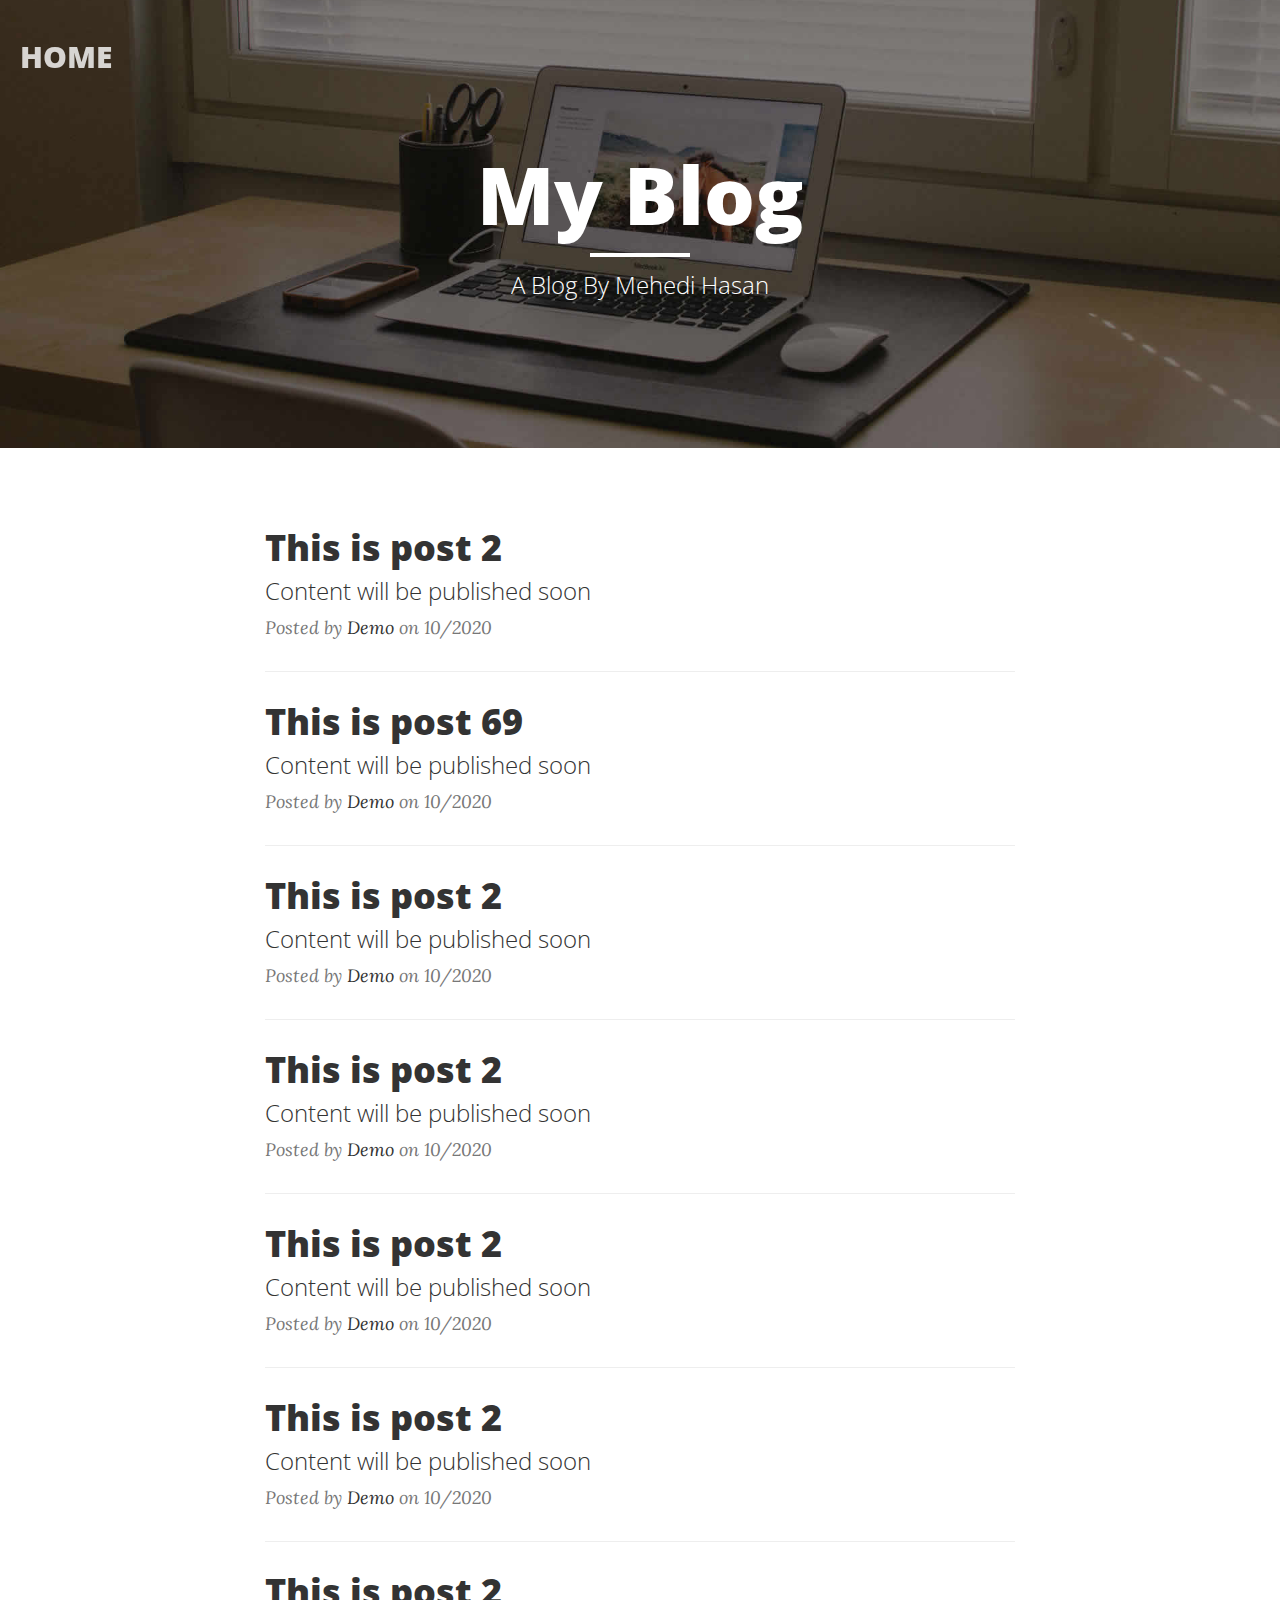
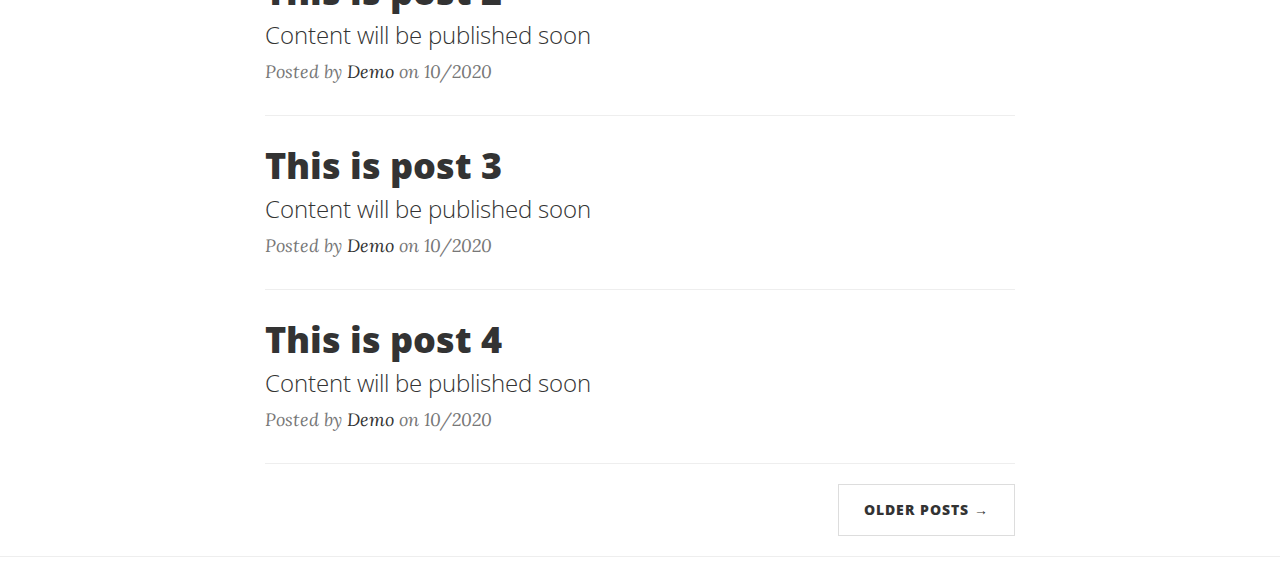
==== blog/blog.html @ 6856d584 "ayf" ====
<!DOCTYPE html>
<html lang="en">

<head>

    <meta charset="utf-8">
    <meta http-equiv="X-UA-Compatible" content="IE=edge">
    <meta name="viewport" content="width=device-width, initial-scale=1">
    <meta name="description" content="">
    <meta name="author" content="">

    <title>Blog</title>

    <!-- Bootstrap Core CSS -->
    <link href="vendor/bootstrap/css/bootstrap.min.css" rel="stylesheet">

    <!-- Theme CSS -->
    <link href="css/clean-blog.min.css" rel="stylesheet">

    <!-- Custom Fonts -->
    <link href="vendor/font-awesome/css/font-awesome.min.css" rel="stylesheet" type="text/css">
    <link href='https://fonts.googleapis.com/css?family=Lora:400,700,400italic,700italic' rel='stylesheet' type='text/css'>
    <link href='https://fonts.googleapis.com/css?family=Open+Sans:300italic,400italic,600italic,700italic,800italic,400,300,600,700,800' rel='stylesheet' type='text/css'>

    <!-- HTML5 Shim and Respond.js IE8 support of HTML5 elements and media queries -->
    <!-- WARNING: Respond.js doesn't work if you view the page via file:// -->
    <!--[if lt IE 9]>
        <script src="https://oss.maxcdn.com/libs/html5shiv/3.7.0/html5shiv.js"></script>
        <script src="https://oss.maxcdn.com/libs/respond.js/1.4.2/respond.min.js"></script>
    <![endif]-->

</head>

<body>

    <!-- Navigation -->
    <nav class="navbar navbar-default navbar-custom navbar-fixed-top">
        <div class="container-fluid">
            <!-- Brand and toggle get grouped for better mobile display -->
            <div class="navbar-header page-scroll">
                <button type="button" class="navbar-toggle" data-toggle="collapse" data-target="#bs-example-navbar-collapse-1">
                    <span class="sr-only">Toggle navigation</span>
                    Menu <i class="fa fa-bars"></i>
                </button>
                <a class="navbar-brand" href="/iammahedi/index.html"><h2>HOME</h2></a>
            </div>

        </div>
        <!-- /.container -->
    </nav>

    <!-- Page Header -->
    <!-- Set your background image for this header on the line below. -->
    <header class="intro-header" style="background-image: url('img/home-bg.jpg')">
        <div class="container">
            <div class="row">
                <div class="col-lg-8 col-lg-offset-2 col-md-10 col-md-offset-1">
                    <div class="site-heading">
                        <h1>My Blog</h1>
                        <hr class="small">
                        <span class="subheading">A Blog By Mehedi Hasan</span>
                    </div>
                </div>
            </div>
        </div>
    </header>

    <!-- Main Content -->
    <div class="container">
        <div class="row">
            <div class="col-lg-8 col-lg-offset-2 col-md-10 col-md-offset-1">
                
                <div class="post-preview">
                    <a href="#">
                        <h2 class="post-title">
                            This is post 2
                        </h2>
                        <h3 class="post-subtitle">
                            Content will be published soon
                        </h3>
                    </a>
                    <p class="post-meta">Posted by <a href="#">Demo</a> on 10/2020</p>
                </div>
                <hr>



                 <div class="post-preview">
                    <a href="#">
                        <h2 class="post-title">
                            This is post 69
                        </h2>
                        <h3 class="post-subtitle">
                            Content will be published soon
                        </h3>
                    </a>
                    <p class="post-meta">Posted by <a href="#">Demo</a> on 10/2020</p>
                </div>
                <hr>



                 <div class="post-preview">
                    <a href="#">
                        <h2 class="post-title">
                            This is post 2
                        </h2>
                        <h3 class="post-subtitle">
                            Content will be published soon
                        </h3>
                    </a>
                    <p class="post-meta">Posted by <a href="#">Demo</a> on 10/2020</p>
                </div>
                <hr>



                 <div class="post-preview">
                    <a href="#">
                        <h2 class="post-title">
                            This is post 2
                        </h2>
                        <h3 class="post-subtitle">
                            Content will be published soon
                        </h3>
                    </a>
                    <p class="post-meta">Posted by <a href="#">Demo</a> on 10/2020</p>
                </div>
                <hr>



                 <div class="post-preview">
                    <a href="#">
                        <h2 class="post-title">
                            This is post 2
                        </h2>
                        <h3 class="post-subtitle">
                            Content will be published soon
                        </h3>
                    </a>
                    <p class="post-meta">Posted by <a href="#">Demo</a> on 10/2020</p>
                </div>
                <hr>



                 <div class="post-preview">
                    <a href="#">
                        <h2 class="post-title">
                            This is post 2
                        </h2>
                        <h3 class="post-subtitle">
                            Content will be published soon
                        </h3>
                    </a>
                    <p class="post-meta">Posted by <a href="#">Demo</a> on 10/2020</p>
                </div>
                <hr>


                 <div class="post-preview">
                    <a href="#">
                        <h2 class="post-title">
                            This is post 2
                        </h2>
                        <h3 class="post-subtitle">
                            Content will be published soon
                        </h3>
                    </a>
                    <p class="post-meta">Posted by <a href="#">Demo</a> on 10/2020</p>
                </div>
                <hr>



                <div class="post-preview">
                    <a href="#">
                        <h2 class="post-title">
                            This is post 3
                        </h2>
                        <h3 class="post-subtitle">
                            Content will be published soon
                        </h3>
                    </a>
                    <p class="post-meta">Posted by <a href="#">Demo</a> on 10/2020</p>
                </div>
                <hr>



                <div class="post-preview">
                    <a href="#">
                        <h2 class="post-title">
                            This is post 4
                        </h2>
                        <h3 class="post-subtitle">
                            Content will be published soon
                        </h3>
                    </a>
                    <p class="post-meta">Posted by <a href="#">Demo</a> on 10/2020</p>
                </div>
                <hr>



                <!-- Pager -->
                <ul class="pager">
                    <li class="next">
                        <a href="#">Older Posts &rarr;</a>
                    </li>
                </ul>
            </div>
        </div>
    </div>

    <hr>


    <!-- jQuery -->
    <script src="vendor/jquery/jquery.min.js"></script>

    <!-- Bootstrap Core JavaScript -->
    <script src="vendor/bootstrap/js/bootstrap.min.js"></script>

    <!-- Contact Form JavaScript -->
    <script src="js/jqBootstrapValidation.js"></script>
    <script src="js/contact_me.js"></script>

    <!-- Theme JavaScript -->
    <script src="js/clean-blog.min.js"></script>

</body>
</html>
---- blog/css/clean-blog.min.css ----
/*!
 * Start Bootstrap - Clean Blog v3.3.7+1 (http://startbootstrap.com/template-overviews/clean-blog)
 * Copyright 2013-2017 Start Bootstrap
 * Licensed under MIT (https://github.com/BlackrockDigital/startbootstrap/blob/gh-pages/LICENSE)
 */a,body{color:#333}.navbar-custom .nav li a,.navbar-custom .navbar-brand,h1,h2,h3,h4,h5,h6{font-weight:800}.caption,.intro-header .page-heading,.intro-header .site-heading,footer .copyright{text-align:center}body{font-family:Lora,'Times New Roman',serif;font-size:20px;-webkit-tap-highlight-color:#0085A1}.intro-header .page-heading .subheading,.intro-header .post-heading .subheading,.intro-header .site-heading .subheading,.navbar-custom,h1,h2,h3,h4,h5,h6{font-family:'Open Sans','Helvetica Neue',Helvetica,Arial,sans-serif}p{line-height:1.5;margin:30px 0}p a{text-decoration:underline}a:focus,a:hover{color:#0085A1}a img:focus,a img:hover{cursor:zoom-in}blockquote{color:#777;font-style:italic}hr.small{max-width:100px;margin:15px auto;border-width:4px;border-color:#fff}.navbar-custom{position:absolute;top:0;left:0;width:100%;z-index:3}.navbar-custom .navbar-header .navbar-toggle{color:#777;font-weight:800;text-transform:uppercase;font-size:12px}.navbar-custom .nav li a{text-transform:uppercase;font-size:12px;letter-spacing:1px}@media only screen and (min-width:768px){.navbar-custom{background:0 0;border-bottom:1px solid transparent}.navbar-custom .navbar-brand{color:#fff;padding:20px}.navbar-custom .navbar-brand:focus,.navbar-custom .navbar-brand:hover{color:rgba(255,255,255,.8)}.navbar-custom .nav li a{color:#fff;padding:20px}.navbar-custom .nav li a:focus,.navbar-custom .nav li a:hover{color:rgba(255,255,255,.8)}.navbar-custom .nav li ul.dropdown-menu a{color:#333}.navbar-custom .nav li ul.dropdown-menu a:focus,.navbar-custom .nav li ul.dropdown-menu a:hover{color:#0085A1}}@media only screen and (min-width:1170px){.navbar-custom{-webkit-transition:background-color .3s;-moz-transition:background-color .3s;transition:background-color .3s;-webkit-transform:translate3d(0,0,0);-moz-transform:translate3d(0,0,0);-ms-transform:translate3d(0,0,0);-o-transform:translate3d(0,0,0);transform:translate3d(0,0,0);-webkit-backface-visibility:hidden;backface-visibility:hidden}.navbar-custom.is-fixed{position:fixed;top:-61px;background-color:rgba(255,255,255,.9);border-bottom:1px solid #f2f2f2;-webkit-transition:-webkit-transform .3s;-moz-transition:-moz-transform .3s;transition:transform .3s}.navbar-custom.is-fixed .navbar-brand{color:#333}.navbar-custom.is-fixed .navbar-brand:focus,.navbar-custom.is-fixed .navbar-brand:hover{color:#0085A1}.navbar-custom.is-fixed .nav li a{color:#333}.navbar-custom.is-fixed .nav li a:focus,.navbar-custom.is-fixed .nav li a:hover{color:#0085A1}.navbar-custom.is-visible{-webkit-transform:translate3d(0,100%,0);-moz-transform:translate3d(0,100%,0);-ms-transform:translate3d(0,100%,0);-o-transform:translate3d(0,100%,0);transform:translate3d(0,100%,0)}}.intro-header{background:center center no-repeat;-webkit-background-size:cover;-moz-background-size:cover;background-size:cover;-o-background-size:cover;margin-bottom:50px}.intro-header .page-heading,.intro-header .post-heading,.intro-header .site-heading{padding:100px 0 50px;color:#fff}.intro-header .page-heading h1,.intro-header .site-heading h1{margin-top:0;font-size:50px}.intro-header .page-heading .subheading,.intro-header .site-heading .subheading{font-size:24px;line-height:1.1;display:block;font-weight:300;margin:10px 0 0}@media only screen and (min-width:768px){.intro-header .page-heading,.intro-header .post-heading,.intro-header .site-heading{padding:150px 0}.intro-header .page-heading h1,.intro-header .site-heading h1{font-size:80px}}.intro-header .post-heading h1{font-size:35px}.intro-header .post-heading .meta,.intro-header .post-heading .subheading{line-height:1.1;display:block}.intro-header .post-heading .subheading{font-size:24px;margin:10px 0 30px;font-weight:600}.intro-header .post-heading .meta{font-family:Lora,'Times New Roman',serif;font-style:italic;font-weight:300;font-size:20px}.intro-header .post-heading .meta a{color:#fff}@media only screen and (min-width:768px){.intro-header .post-heading h1{font-size:55px}.intro-header .post-heading .subheading{font-size:30px}}.post-preview>a{color:#333}.post-preview>a:focus,.post-preview>a:hover{text-decoration:none;color:#0085A1}.post-preview>a>.post-title{font-size:30px;margin-top:30px;margin-bottom:10px}.post-preview>a>.post-subtitle{margin:0 0 10px;font-weight:300}.post-preview>.post-meta{color:#777;font-size:18px;font-style:italic;margin-top:0}.post-preview>.post-meta>a{text-decoration:none;color:#333}.post-preview>.post-meta>a:focus,.post-preview>.post-meta>a:hover{color:#0085A1;text-decoration:underline}@media only screen and (min-width:768px){.post-preview>a>.post-title{font-size:36px}}.section-heading{font-size:36px;margin-top:60px;font-weight:700}.btn,.pager li>a,.pager li>span{font-family:'Open Sans','Helvetica Neue',Helvetica,Arial,sans-serif;text-transform:uppercase;font-weight:800;letter-spacing:1px}.caption{font-size:14px;padding:10px;font-style:italic;margin:0;display:block;border-bottom-right-radius:5px;border-bottom-left-radius:5px}footer{padding:50px 0 65px}footer .list-inline{margin:0;padding:0}footer .copyright{font-size:14px;margin-bottom:0}.floating-label-form-group{font-size:14px;position:relative;margin-bottom:0;padding-bottom:.5em;border-bottom:1px solid #eee}.floating-label-form-group input,.floating-label-form-group textarea{z-index:1;position:relative;padding-right:0;padding-left:0;border:none;border-radius:0;font-size:1.5em;background:0 0;box-shadow:none!important;resize:none}.floating-label-form-group label{display:block;z-index:0;position:relative;top:2em;margin:0;font-size:.85em;line-height:1.764705882em;vertical-align:middle;vertical-align:baseline;opacity:0;-webkit-transition:top .3s ease,opacity .3s ease;-moz-transition:top .3s ease,opacity .3s ease;-ms-transition:top .3s ease,opacity .3s ease;transition:top .3s ease,opacity .3s ease}.floating-label-form-group::not(:first-child){padding-left:14px;border-left:1px solid #eee}.floating-label-form-group-with-value label{top:0;opacity:1}.floating-label-form-group-with-focus label{color:#0085A1}form .row:first-child .floating-label-form-group{border-top:1px solid #eee}.btn{font-size:14px;border-radius:0;padding:15px 25px}.btn-lg{font-size:16px;padding:25px 35px}.btn-default:focus,.btn-default:hover{background-color:#0085A1;border:1px solid #0085A1;color:#fff}.pager{margin:20px 0 0}.pager li>a,.pager li>span{font-size:14px;padding:15px 25px;background-color:#fff;border-radius:0}.pager li>a:focus,.pager li>a:hover{color:#fff;background-color:#0085A1;border:1px solid #0085A1}.pager .disabled>a,.pager .disabled>a:focus,.pager .disabled>a:hover,.pager .disabled>span{color:#777;background-color:#333;cursor:not-allowed}::-moz-selection{color:#fff;text-shadow:none;background:#0085A1}::selection{color:#fff;text-shadow:none;background:#0085A1}img::selection{color:#fff;background:0 0}img::-moz-selection{color:#fff;background:0 0}
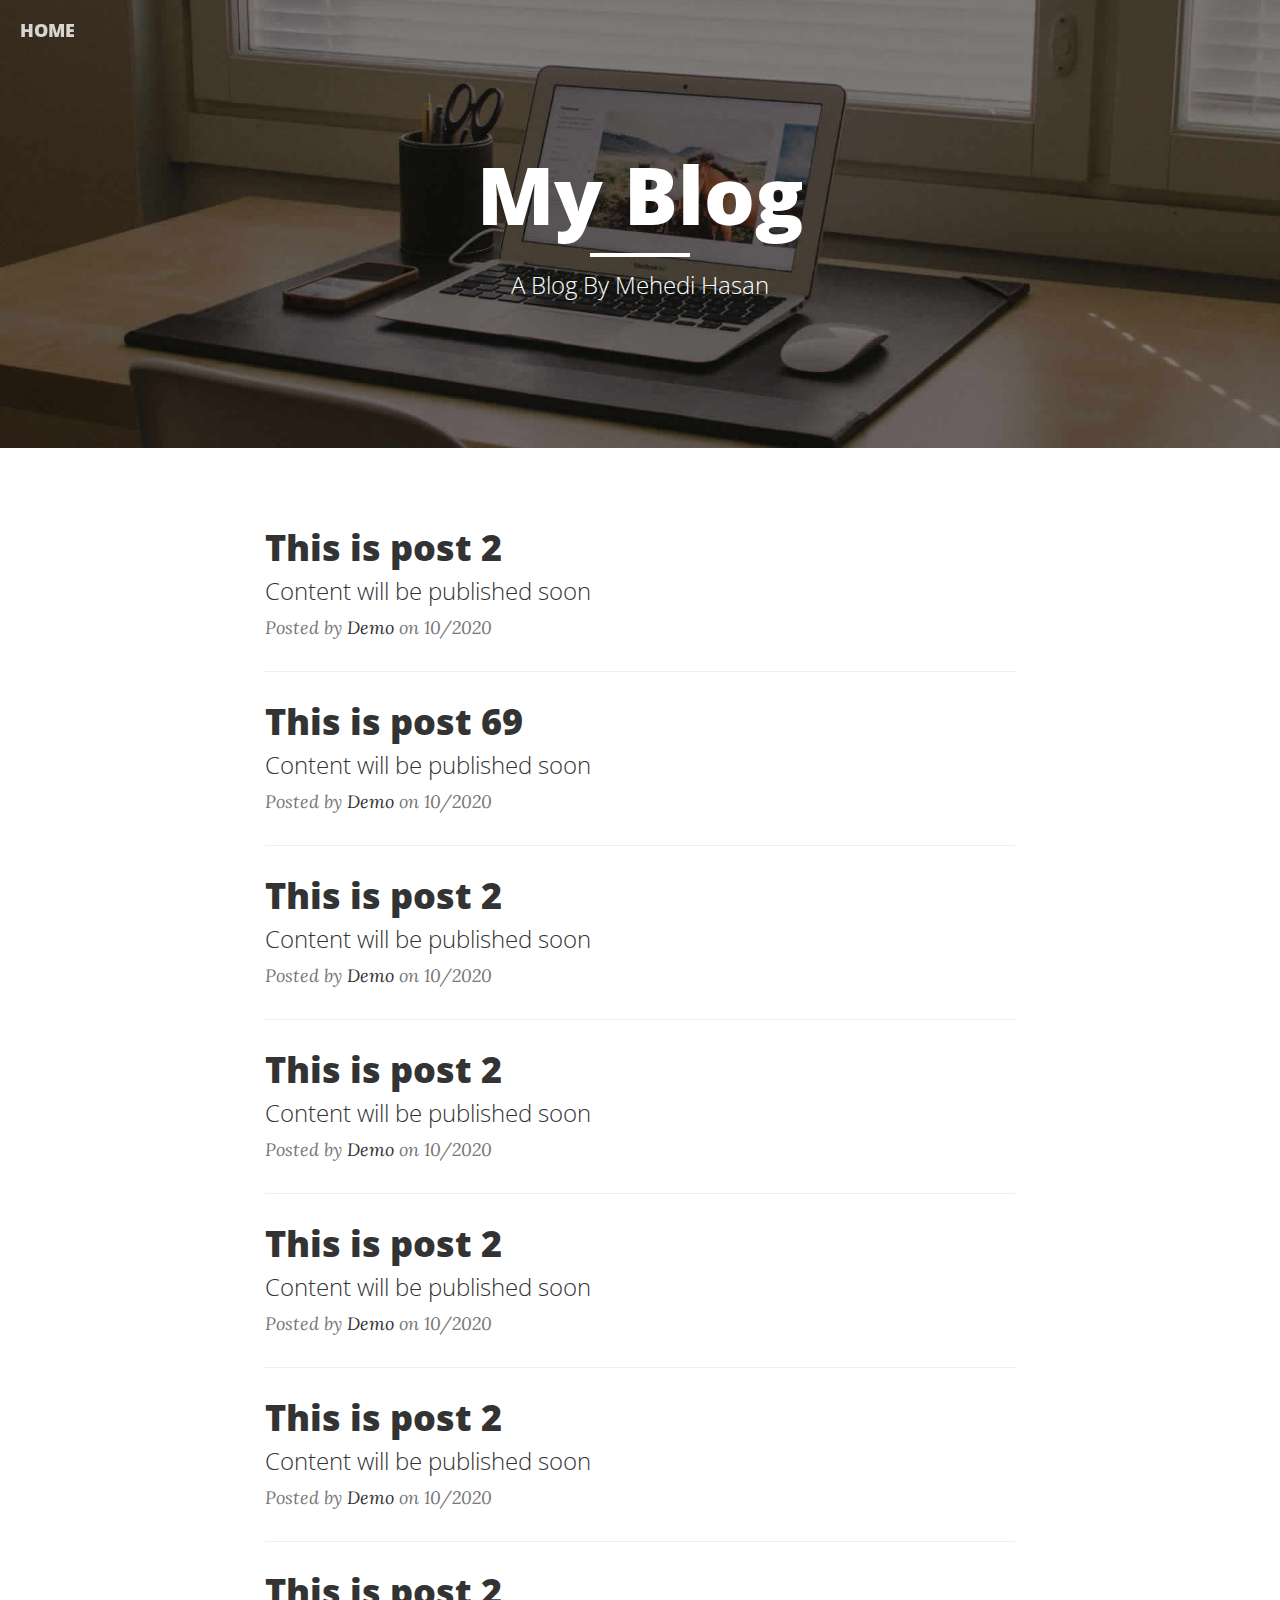
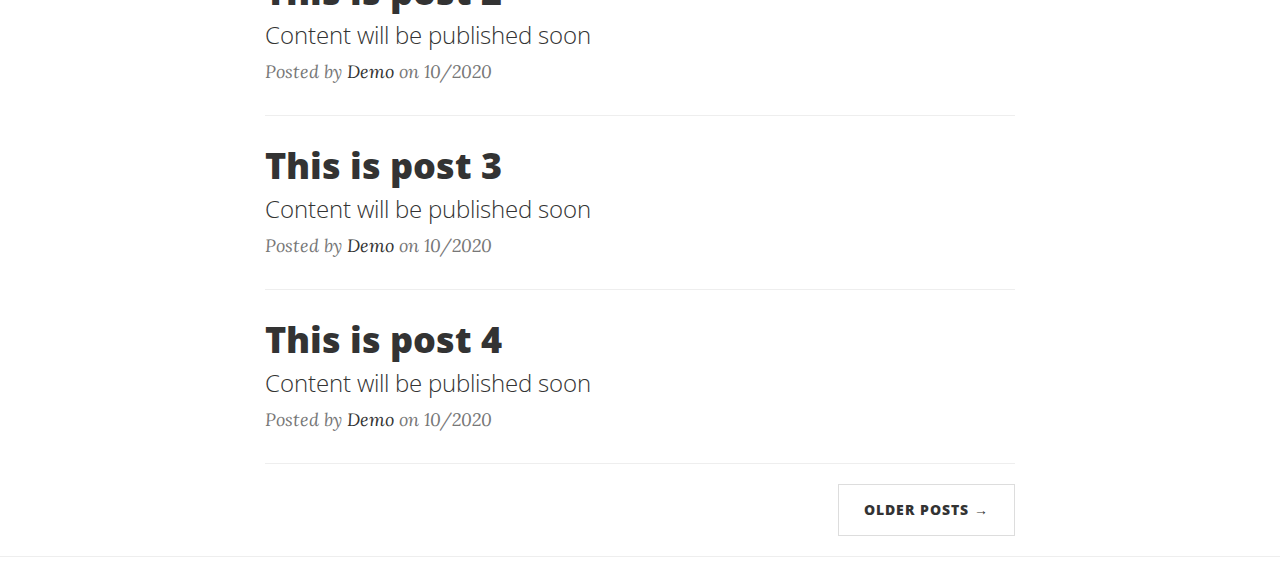
==== commit bf176cbd: "ayf" ====
--- a/blog/blog.html
+++ b/blog/blog.html
@@ -38,11 +38,7 @@
         <div class="container-fluid">
             <!-- Brand and toggle get grouped for better mobile display -->
             <div class="navbar-header page-scroll">
-                <button type="button" class="navbar-toggle" data-toggle="collapse" data-target="#bs-example-navbar-collapse-1">
-                    <span class="sr-only">Toggle navigation</span>
-                    Menu <i class="fa fa-bars"></i>
-                </button>
-                <a class="navbar-brand" href="/iammahedi/index.html"><h2>HOME</h2></a>
+                <a class="navbar-brand" href="/iammahedi/index.html">HOME</a>
             </div>
 
         </div>
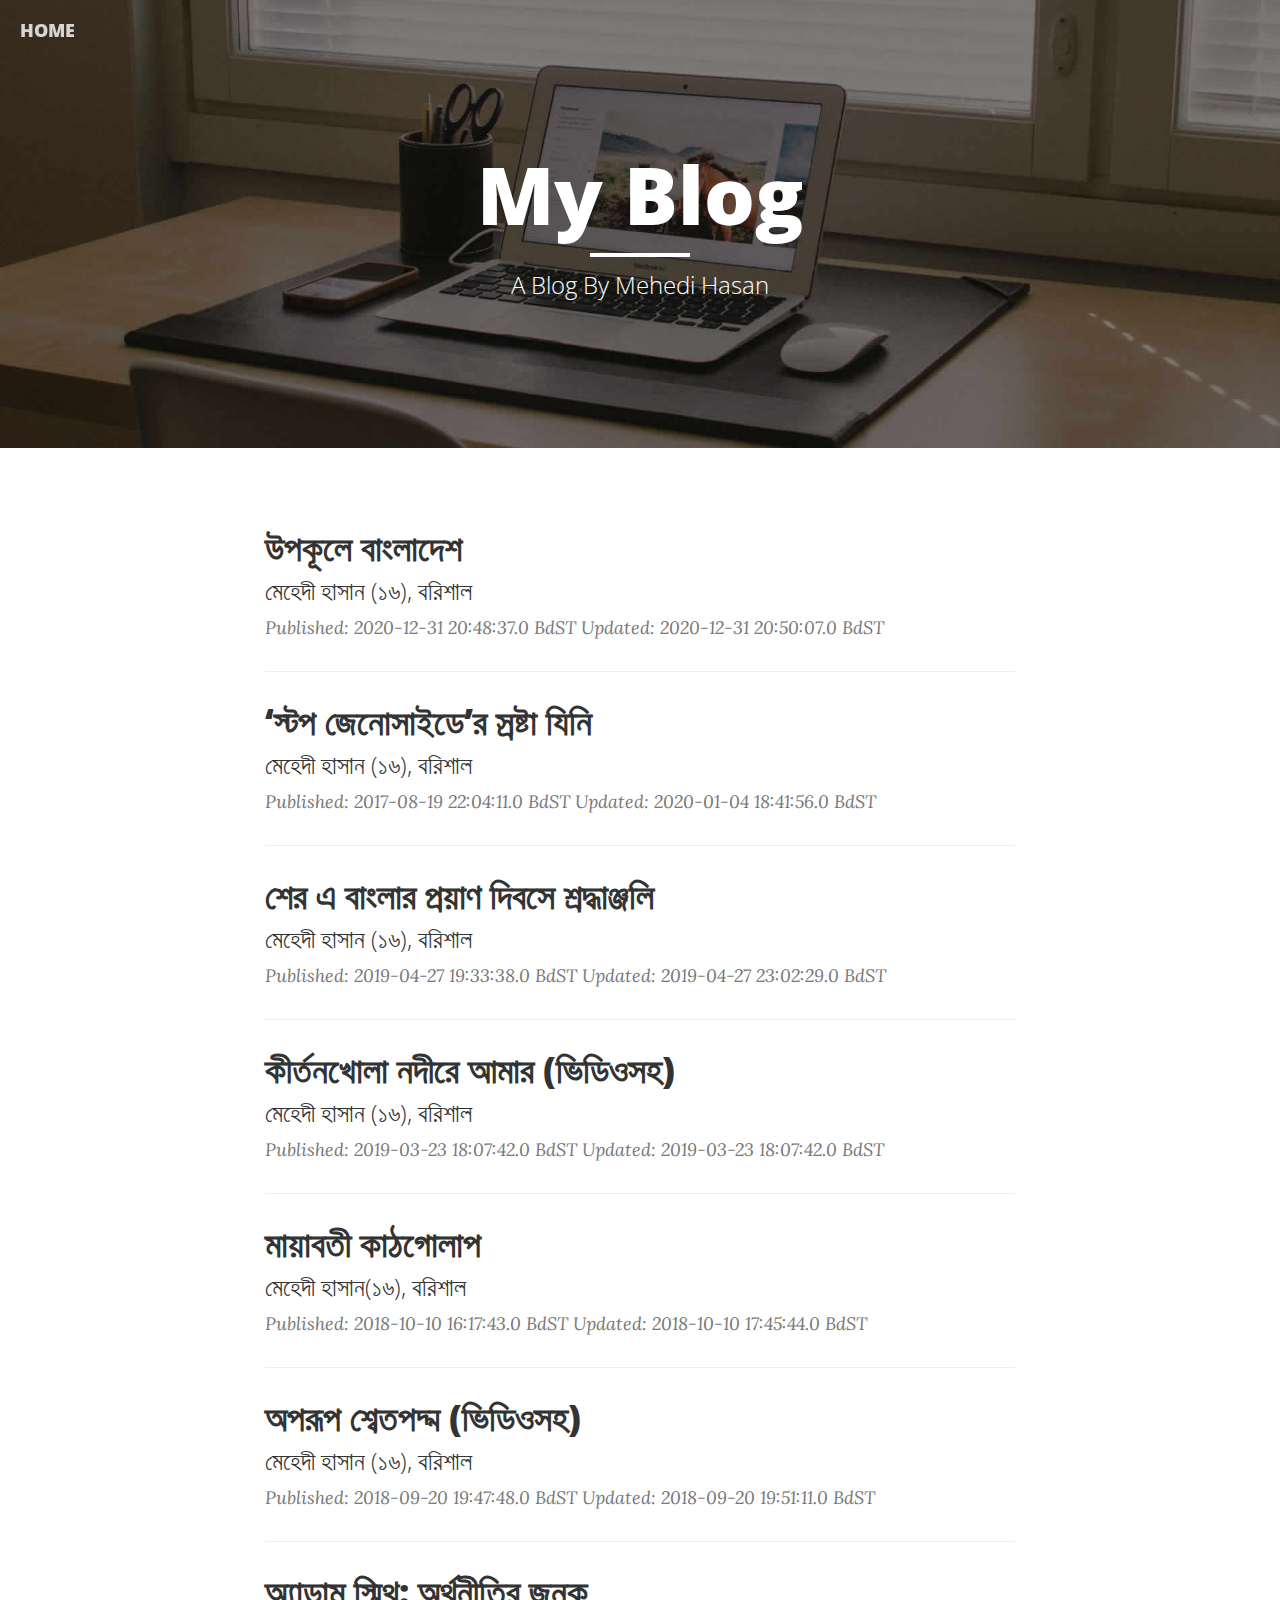
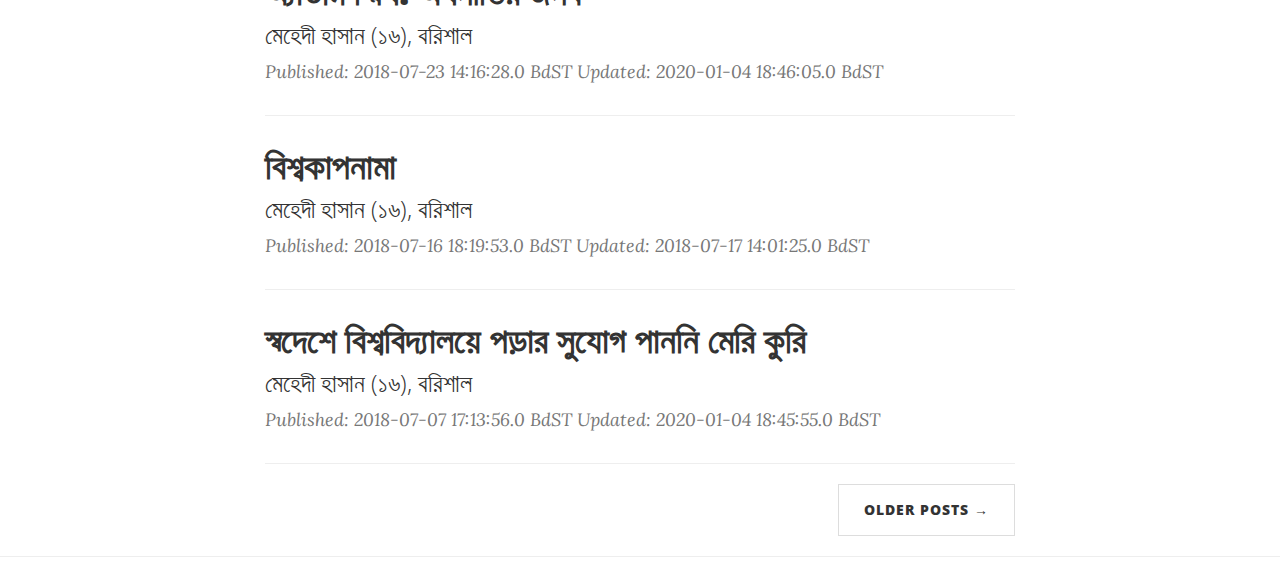
==== commit 79a938b1: "ayf" ====
--- a/blog/blog.html
+++ b/blog/blog.html
@@ -10,6 +10,8 @@
     <meta name="author" content="">
 
     <title>Blog</title>
+    <link rel="icon" type="image/png" href="/images/favicon.png" />
+
 
     <!-- Bootstrap Core CSS -->
     <link href="vendor/bootstrap/css/bootstrap.min.css" rel="stylesheet">
@@ -38,7 +40,7 @@
         <div class="container-fluid">
             <!-- Brand and toggle get grouped for better mobile display -->
             <div class="navbar-header page-scroll">
-                <a class="navbar-brand" href="/iammahedi/index.html">HOME</a>
+                <a class="navbar-brand" href="/iammehedi/index.html">HOME</a>
             </div>
 
         </div>
@@ -67,134 +69,134 @@
             <div class="col-lg-8 col-lg-offset-2 col-md-10 col-md-offset-1">
                 
                 <div class="post-preview">
+                    <a href="https://hello.bdnews24.com/samoyikee/article22364.bdnews">
+                        <h2 class="post-title">
+                            উপকূলে বাংলাদেশ
+                        </h2>
+                        <h3 class="post-subtitle">
+                            মেহেদী হাসান (১৬), বরিশাল
+                        </h3>
+                    </a>
+                    <p class="post-meta">Published: 2020-12-31 20:48:37.0 BdST Updated: 2020-12-31 20:50:07.0 BdST</p>
+                </div>
+                <hr>
+
+
+
+                 <div class="post-preview">
+                    <a href="https://hello.bdnews24.com/onyachokhe/article13642.bdnews">
+                        <h2 class="post-title">
+                            ‘স্টপ জেনোসাইডে’র স্রষ্টা যিনি
+                        </h2>
+                        <h3 class="post-subtitle">
+                            মেহেদী হাসান (১৬), বরিশাল
+                        </h3>
+                    </a>
+                    <p class="post-meta">Published: 2017-08-19 22:04:11.0 BdST Updated: 2020-01-04 18:41:56.0 BdST</p>
+                </div>
+                <hr>
+
+
+
+                 <div class="post-preview">
                     <a href="#">
                         <h2 class="post-title">
-                            This is post 2
-                        </h2>
-                        <h3 class="post-subtitle">
-                            Content will be published soon
-                        </h3>
-                    </a>
-                    <p class="post-meta">Posted by <a href="#">Demo</a> on 10/2020</p>
-                </div>
-                <hr>
-
-
-
-                 <div class="post-preview">
-                    <a href="#">
-                        <h2 class="post-title">
-                            This is post 69
-                        </h2>
-                        <h3 class="post-subtitle">
-                            Content will be published soon
-                        </h3>
-                    </a>
-                    <p class="post-meta">Posted by <a href="#">Demo</a> on 10/2020</p>
-                </div>
-                <hr>
-
-
-
-                 <div class="post-preview">
-                    <a href="#">
-                        <h2 class="post-title">
-                            This is post 2
-                        </h2>
-                        <h3 class="post-subtitle">
-                            Content will be published soon
-                        </h3>
-                    </a>
-                    <p class="post-meta">Posted by <a href="#">Demo</a> on 10/2020</p>
-                </div>
-                <hr>
-
-
-
-                 <div class="post-preview">
-                    <a href="#">
-                        <h2 class="post-title">
-                            This is post 2
-                        </h2>
-                        <h3 class="post-subtitle">
-                            Content will be published soon
-                        </h3>
-                    </a>
-                    <p class="post-meta">Posted by <a href="#">Demo</a> on 10/2020</p>
-                </div>
-                <hr>
-
-
-
-                 <div class="post-preview">
-                    <a href="#">
-                        <h2 class="post-title">
-                            This is post 2
-                        </h2>
-                        <h3 class="post-subtitle">
-                            Content will be published soon
-                        </h3>
-                    </a>
-                    <p class="post-meta">Posted by <a href="#">Demo</a> on 10/2020</p>
-                </div>
-                <hr>
-
-
-
-                 <div class="post-preview">
-                    <a href="#">
-                        <h2 class="post-title">
-                            This is post 2
-                        </h2>
-                        <h3 class="post-subtitle">
-                            Content will be published soon
-                        </h3>
-                    </a>
-                    <p class="post-meta">Posted by <a href="#">Demo</a> on 10/2020</p>
-                </div>
-                <hr>
-
-
-                 <div class="post-preview">
-                    <a href="#">
-                        <h2 class="post-title">
-                            This is post 2
-                        </h2>
-                        <h3 class="post-subtitle">
-                            Content will be published soon
-                        </h3>
-                    </a>
-                    <p class="post-meta">Posted by <a href="#">Demo</a> on 10/2020</p>
+                            শের এ বাংলার প্রয়াণ দিবসে শ্রদ্ধাঞ্জলি
+                        </h2>
+                        <h3 class="post-subtitle">
+                            মেহেদী হাসান (১৬), বরিশাল
+                        </h3>
+                    </a>
+                    <p class="post-meta">Published: 2019-04-27 19:33:38.0 BdST Updated: 2019-04-27 23:02:29.0 BdST</p>
+                </div>
+                <hr>
+
+
+
+                 <div class="post-preview">
+                    <a href="https://hello.bdnews24.com/onyachokhe/article17679.bdnews">
+                        <h2 class="post-title">
+                            কীর্তনখোলা নদীরে আমার (ভিডিওসহ)
+                        </h2>
+                        <h3 class="post-subtitle">
+                            মেহেদী হাসান (১৬), বরিশাল
+                        </h3>
+                    </a>
+                    <p class="post-meta">Published: 2019-03-23 18:07:42.0 BdST Updated: 2019-03-23 18:07:42.0 BdST</p>
+                </div>
+                <hr>
+
+
+
+                 <div class="post-preview">
+                    <a href="https://hello.bdnews24.com/onyachokhe/article16917.bdnews">
+                        <h2 class="post-title">
+                            মায়াবতী কাঠগোলাপ
+                        </h2>
+                        <h3 class="post-subtitle">
+                            মেহেদী হাসান(১৬), বরিশাল
+                        </h3>
+                    </a>
+                    <p class="post-meta">Published: 2018-10-10 16:17:43.0 BdST Updated: 2018-10-10 17:45:44.0 BdST</p>
+                </div>
+                <hr>
+
+
+
+                 <div class="post-preview">
+                    <a href="https://hello.bdnews24.com/onyachokhe/article16844.bdnews">
+                        <h2 class="post-title">
+                            অপরূপ শ্বেতপদ্ম (ভিডিওসহ)
+                        </h2>
+                        <h3 class="post-subtitle">
+                            মেহেদী হাসান (১৬), বরিশাল
+                        </h3>
+                    </a>
+                    <p class="post-meta">Published: 2018-09-20 19:47:48.0 BdST Updated: 2018-09-20 19:51:11.0 BdST</p>
+                </div>
+                <hr>
+
+
+                 <div class="post-preview">
+                    <a href="https://hello.bdnews24.com/prithibijure/article16416.bdnews">
+                        <h2 class="post-title">
+                            অ্যাডাম স্মিথ: অর্থনীতির জনক
+                        </h2>
+                        <h3 class="post-subtitle">
+                            মেহেদী হাসান (১৬), বরিশাল
+                        </h3>
+                    </a>
+                    <p class="post-meta">Published: 2018-07-23 14:16:28.0 BdST Updated: 2020-01-04 18:46:05.0 BdST</p>
                 </div>
                 <hr>
 
 
 
                 <div class="post-preview">
-                    <a href="#">
-                        <h2 class="post-title">
-                            This is post 3
-                        </h2>
-                        <h3 class="post-subtitle">
-                            Content will be published soon
-                        </h3>
-                    </a>
-                    <p class="post-meta">Posted by <a href="#">Demo</a> on 10/2020</p>
+                    <a href="https://hello.bdnews24.com/amarkotha/article16362.bdnews">
+                        <h2 class="post-title">
+                            বিশ্বকাপনামা
+                        </h2>
+                        <h3 class="post-subtitle">
+                            মেহেদী হাসান (১৬), বরিশাল
+                        </h3>
+                    </a>
+                    <p class="post-meta">Published: 2018-07-16 18:19:53.0 BdST Updated: 2018-07-17 14:01:25.0 BdST</p>
                 </div>
                 <hr>
 
 
 
                 <div class="post-preview">
-                    <a href="#">
-                        <h2 class="post-title">
-                            This is post 4
-                        </h2>
-                        <h3 class="post-subtitle">
-                            Content will be published soon
-                        </h3>
-                    </a>
-                    <p class="post-meta">Posted by <a href="#">Demo</a> on 10/2020</p>
+                    <a href="https://hello.bdnews24.com/onyachokhe/article16307.bdnews">
+                        <h2 class="post-title">
+                            স্বদেশে বিশ্ববিদ্যালয়ে পড়ার সুযোগ পাননি মেরি কুরি
+                        </h2>
+                        <h3 class="post-subtitle">
+                            মেহেদী হাসান (১৬), বরিশাল
+                        </h3>
+                    </a>
+                    <p class="post-meta">Published: 2018-07-07 17:13:56.0 BdST Updated: 2020-01-04 18:45:55.0 BdST</p>
                 </div>
                 <hr>
 
@@ -203,7 +205,7 @@
                 <!-- Pager -->
                 <ul class="pager">
                     <li class="next">
-                        <a href="#">Older Posts &rarr;</a>
+                        <a href="blog_2.html">Older Posts &rarr;</a>
                     </li>
                 </ul>
             </div>
